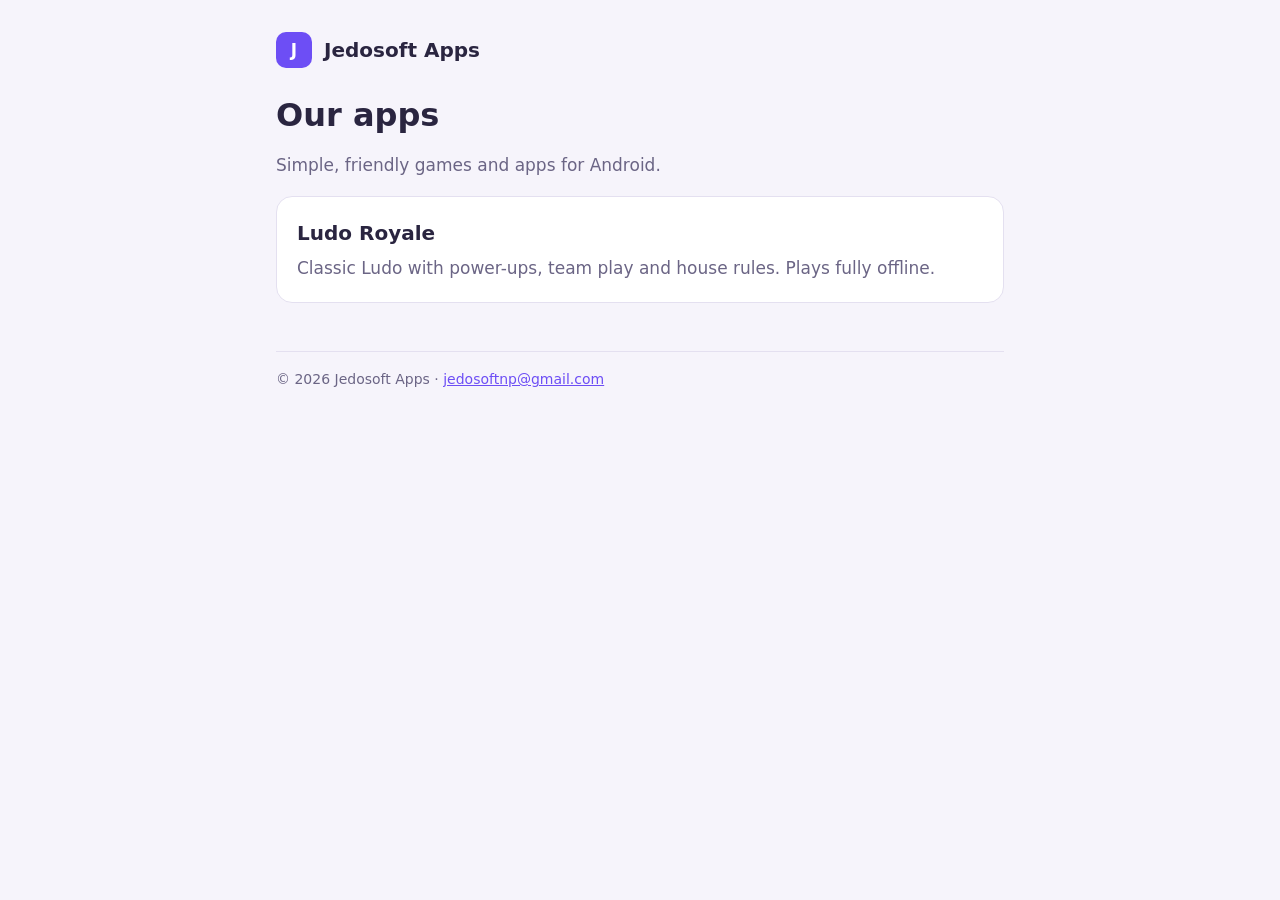
==== apps/index.html @ cffba66d "Add Jedosoft Apps pages and Ludo Royale privacy policy - /apps/: list of Jedosoft Apps games and app" ====
<!doctype html>
<html lang="en">
<head>
<meta charset="utf-8">
<meta name="viewport" content="width=device-width, initial-scale=1">
<title>Jedosoft Apps</title>
<meta name="description" content="Games and apps by Jedosoft Apps.">
<link rel="stylesheet" href="assets/style.css">
</head>
<body>
<main>
  <header class="site"><span class="mark">J</span><a href="./">Jedosoft Apps</a></header>

  <h1>Our apps</h1>
  <p class="dim">Simple, friendly games and apps for Android.</p>

  <!-- Add one card per app. -->
  <a class="card" href="ludo-royale/">
    <h3>Ludo Royale</h3>
    <p>Classic Ludo with power-ups, team play and house rules. Plays fully offline.</p>
  </a>

  <footer>&copy; 2026 Jedosoft Apps &middot; <a href="mailto:jedosoftnp@gmail.com">jedosoftnp@gmail.com</a></footer>
</main>
</body>
</html>
---- apps/assets/style.css ----
/* Shared style for every Jedosoft Apps page. */
:root {
  --bg: #f6f4fb;
  --card: #ffffff;
  --text: #2a2540;
  --dim: #6b6585;
  --accent: #6d4ef5;
  --line: #e4e0f0;
}
@media (prefers-color-scheme: dark) {
  :root {
    --bg: #14121c;
    --card: #1e1b29;
    --text: #ece9f6;
    --dim: #a59fbd;
    --accent: #9d86ff;
    --line: #2e2a3d;
  }
}
* { box-sizing: border-box; }
body {
  margin: 0;
  background: var(--bg);
  color: var(--text);
  font: 17px/1.65 system-ui, -apple-system, "Segoe UI", Roboto, sans-serif;
}
main { max-width: 760px; margin: 0 auto; padding: 32px 16px 64px; }
header.site { display: flex; align-items: center; gap: 12px; margin-bottom: 28px; }
header.site a { color: var(--text); text-decoration: none; font-weight: 700; font-size: 20px; }
.mark {
  width: 36px; height: 36px; border-radius: 10px; background: var(--accent);
  display: grid; place-items: center; color: #fff; font-weight: 800;
}
h1 { font-size: 32px; line-height: 1.2; margin: 0 0 8px; }
h2 { font-size: 21px; margin: 36px 0 8px; }
p, li { color: var(--text); }
.dim { color: var(--dim); }
a { color: var(--accent); }
.card {
  background: var(--card); border: 1px solid var(--line); border-radius: 16px;
  padding: 20px; margin: 16px 0; display: block; color: inherit; text-decoration: none;
}
a.card:hover { border-color: var(--accent); }
.card h3 { margin: 0 0 4px; font-size: 20px; }
.card p { margin: 0; color: var(--dim); }
.links { display: flex; flex-wrap: wrap; gap: 10px; margin-top: 16px; }
.btn {
  display: inline-block; padding: 10px 18px; border-radius: 999px; text-decoration: none;
  background: var(--accent); color: #fff; font-weight: 600;
}
.btn.alt { background: transparent; color: var(--accent); border: 1px solid var(--accent); }
table { width: 100%; border-collapse: collapse; margin: 12px 0; font-size: 15px; }
th, td { text-align: left; padding: 10px; border-bottom: 1px solid var(--line); vertical-align: top; }
th { color: var(--dim); font-weight: 600; }
footer { margin-top: 48px; padding-top: 16px; border-top: 1px solid var(--line); color: var(--dim); font-size: 14px; }
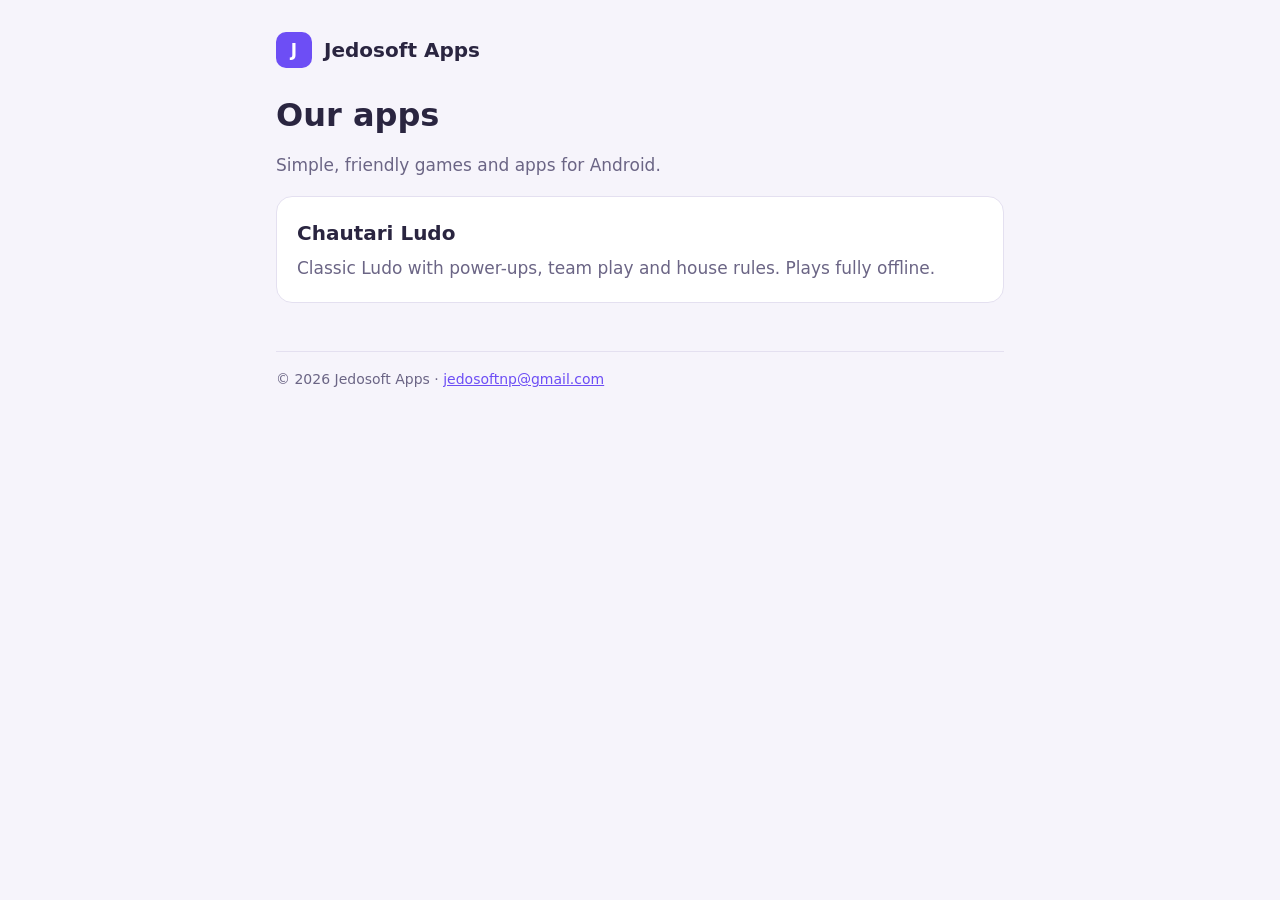
==== commit 9a201e6f: "Rename Ludo Royale to Chautari Ludo - Pages move to /apps/chautari-ludo/ (app page and privacy polic" ====
--- a/apps/index.html
+++ b/apps/index.html
@@ -15,8 +15,8 @@
   <p class="dim">Simple, friendly games and apps for Android.</p>
 
   <!-- Add one card per app. -->
-  <a class="card" href="ludo-royale/">
-    <h3>Ludo Royale</h3>
+  <a class="card" href="chautari-ludo/">
+    <h3>Chautari Ludo</h3>
     <p>Classic Ludo with power-ups, team play and house rules. Plays fully offline.</p>
   </a>
 
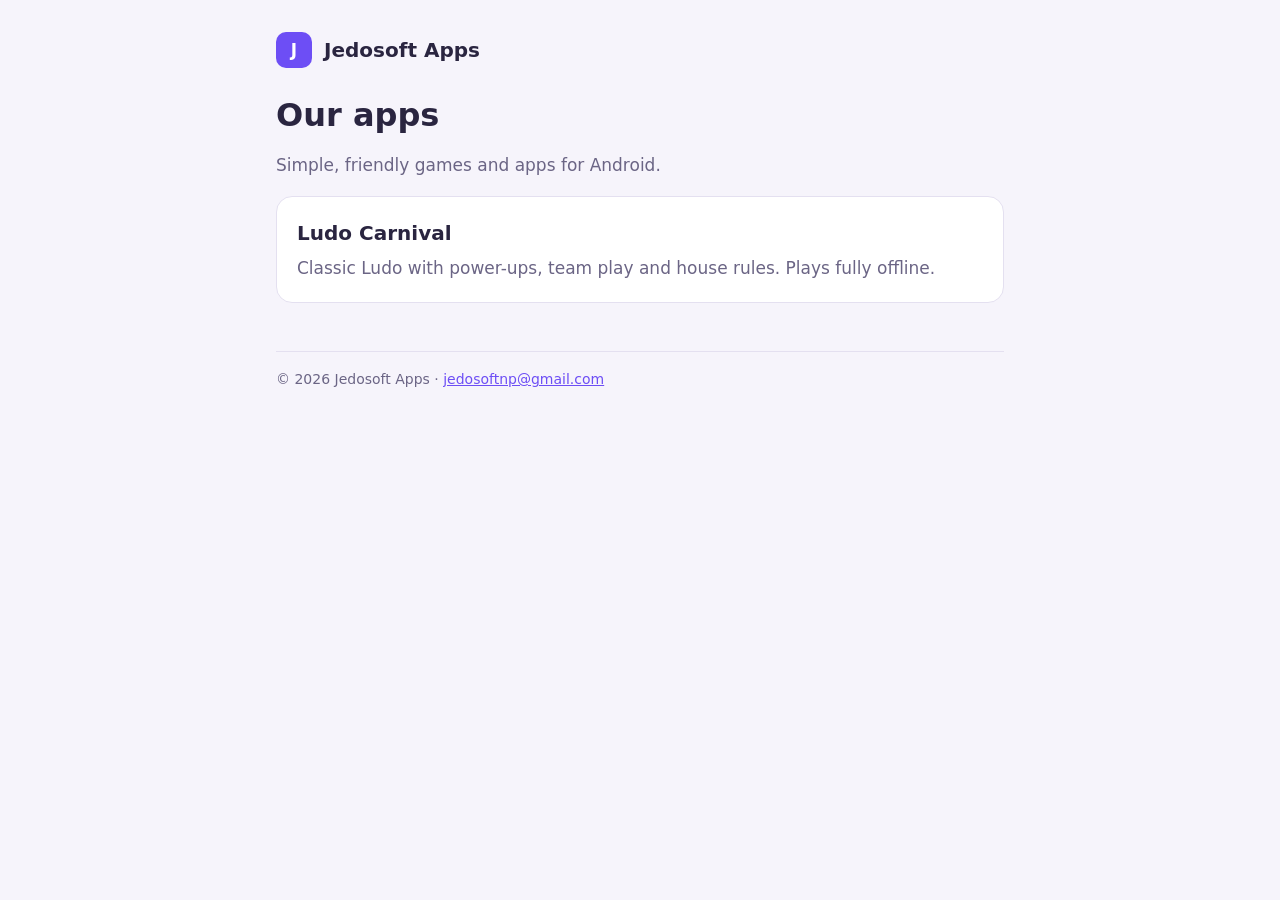
==== commit 23e2d9f9: "Rename Chautari Ludo to Ludo Carnival - Pages move to /apps/ludo-carnival/ (app page and privacy pol" ====
--- a/apps/index.html
+++ b/apps/index.html
@@ -15,8 +15,8 @@
   <p class="dim">Simple, friendly games and apps for Android.</p>
 
   <!-- Add one card per app. -->
-  <a class="card" href="chautari-ludo/">
-    <h3>Chautari Ludo</h3>
+  <a class="card" href="ludo-carnival/">
+    <h3>Ludo Carnival</h3>
     <p>Classic Ludo with power-ups, team play and house rules. Plays fully offline.</p>
   </a>
 
